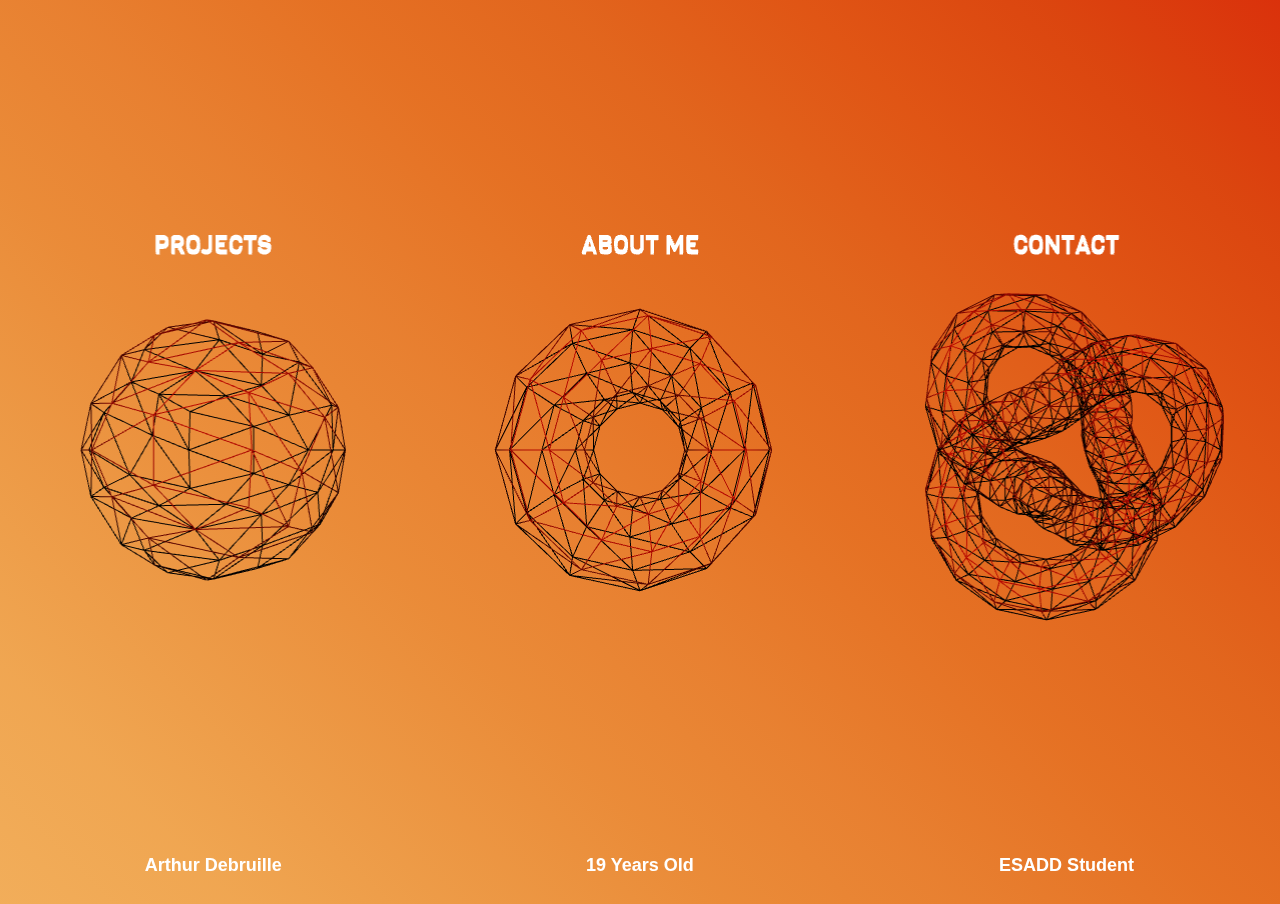
==== index.html @ dff290c7 "Add files via upload" ====
<!doctype html><html lang="en"><head><meta charset="UTF-8"/><meta name="viewport" content="width=device-width,initial-scale=1"/><title>Portfolio</title><script defer="defer" src="bundle.74d79afce063856e7ff3.js"></script><link href="main.css" rel="stylesheet"></head><body><div class="container"><div class="projects-div"><a href="/projects"><div><canvas class="webgl1"></canvas><section class="sec-1 sectionhome"><h1>Arthur Debruille</h1></section></div></a></div><div class="aboutme-div"><a href="/about-me"><div><canvas class="webgl2"></canvas><section id="" class="sec-2 sectionhome"><h1>19 Years Old</h1></section></div></a></div><div class="contact-div"><a href="/contact"><div><canvas class="webgl3"></canvas><section id="" class="sec-3 sectionhome"><h1>ESADD Student</h1></section></div></a></div></div></body></html>
---- main.css ----
* {
  padding: 0;
  margin: 0;
}

html,
body {
  max-height: 100%;
  background-image: linear-gradient(
    45deg,
    hsl(33deg 85% 65%) 0%,
    hsl(32deg 84% 63%) 11%,
    hsl(30deg 82% 60%) 22%,
    hsl(28deg 81% 57%) 33%,
    hsl(26deg 80% 55%) 44%,
    hsl(24deg 79% 52%) 56%,
    hsl(22deg 77% 50%) 67%,
    hsl(19deg 83% 48%) 78%,
    hsl(16deg 87% 46%) 89%,
    hsl(11deg 90% 45%) 100%
  );
}
.container {
  width: 100%;
  height: 100%;
  display: flex;
}

.sectionhome {
  position: absolute;
  top: 95%;
  margin: auto;
  color: white;
  font-family: "Cabin", sans-serif;
  font-size: 1vmin;
  width: 33.33%;
  text-align: center;
}



@media (max-width: 500px) and (min-width: 200px) {
  .projects-div{
    margin: auto;
  }
  
  .aboutme-div{
    margin: auto;
  }
  
  .contact-div{
    margin: auto;
  }
  .sectionhome {
    position: relative;
  }

  .container {
    flex-direction: column;
  }

  .sectionhome{
    display: none;
  }

}

/*# sourceMappingURL=main.css.map*/
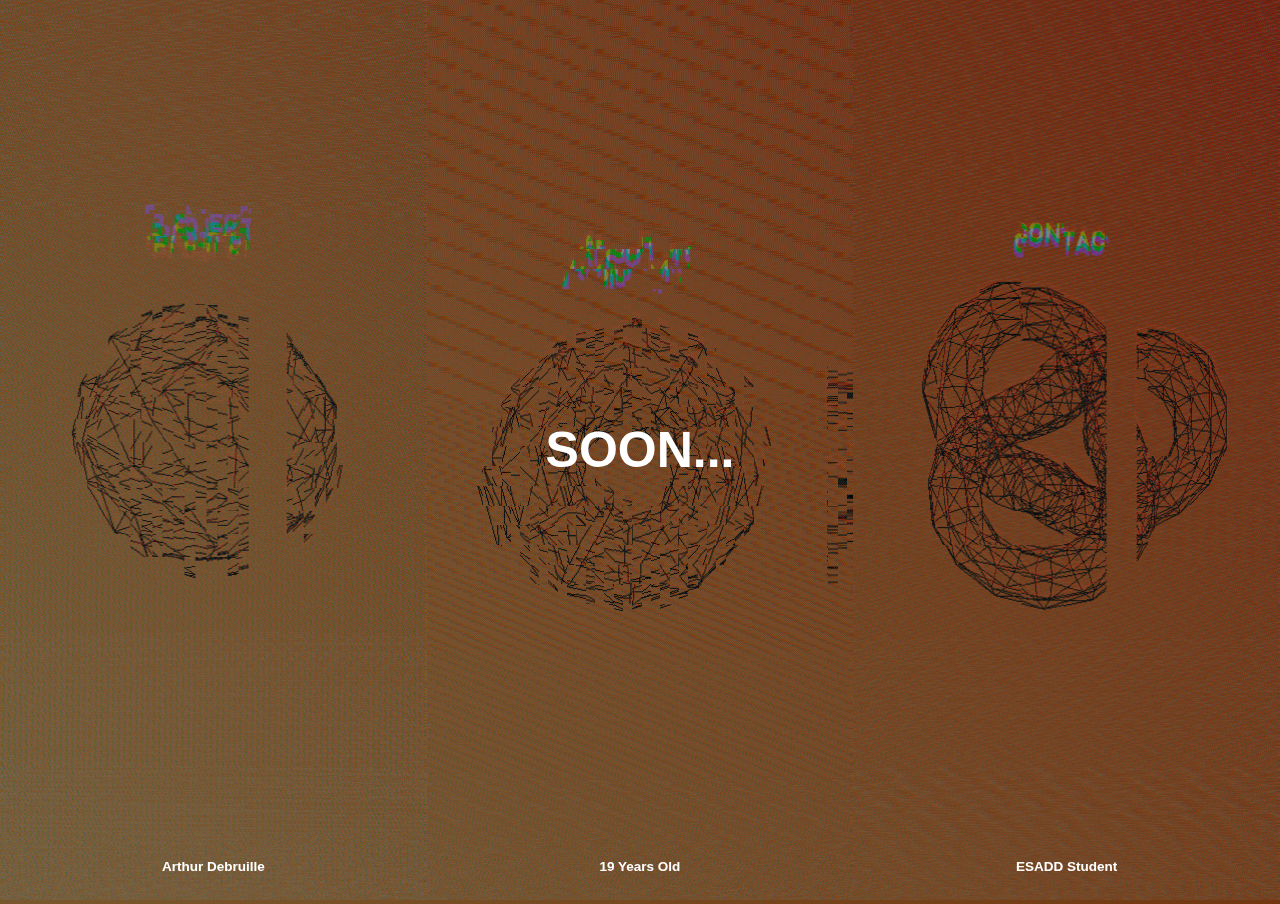
==== commit 90624484: "Add files via upload" ====
--- a/index.html
+++ b/index.html
@@ -1 +1 @@
-<!doctype html><html lang="en"><head><meta charset="UTF-8"/><meta name="viewport" content="width=device-width,initial-scale=1"/><title>Portfolio</title><script defer="defer" src="bundle.74d79afce063856e7ff3.js"></script><link href="main.css" rel="stylesheet"></head><body><div class="container"><div class="projects-div"><a href="/projects"><div><canvas class="webgl1"></canvas><section class="sec-1 sectionhome"><h1>Arthur Debruille</h1></section></div></a></div><div class="aboutme-div"><a href="/about-me"><div><canvas class="webgl2"></canvas><section id="" class="sec-2 sectionhome"><h1>19 Years Old</h1></section></div></a></div><div class="contact-div"><a href="/contact"><div><canvas class="webgl3"></canvas><section id="" class="sec-3 sectionhome"><h1>ESADD Student</h1></section></div></a></div></div></body></html>+<!doctype html><html lang="en"><head><meta charset="UTF-8"/><meta name="viewport" content="width=device-width,initial-scale=1"/><title>Portfolio</title><script defer="defer" src="bundle.3c45b4c6be11467751aa.js"></script><link href="main.css" rel="stylesheet"></head><body><h1 class="soon-title">SOON...</h1><div class="container"><div class="projects-div"><a href="#"><div><canvas class="webgl1"></canvas><section class="sec-1 sectionhome"><h2>Arthur Debruille</h2></section></div></a></div><div class="aboutme-div"><a href="#"><div><canvas class="webgl2"></canvas><section id="" class="sec-2 sectionhome"><h2>19 Years Old</h2></section></div></a></div><div class="contact-div"><a href="#"><div><canvas class="webgl3"></canvas><section id="" class="sec-3 sectionhome"><h2>ESADD Student</h2></section></div></a></div></div></body></html>--- a/main.css
+++ b/main.css
@@ -5,6 +5,7 @@
 
 html,
 body {
+  font-family: "Cabin", sans-serif;
   max-height: 100%;
   background-image: linear-gradient(
     45deg,
@@ -24,6 +25,26 @@
   width: 100%;
   height: 100%;
   display: flex;
+  position: relative;
+}
+
+.soon-title{
+  color: white;
+  z-index: 10;
+  position: absolute;
+  font-size: 50px;
+  top: 50%;
+  left: 50%;
+  transform: translate(-50%, -50%);
+}
+
+.container::before{
+  content: "";
+  position: absolute;
+  width: 100%;
+  height: 100%;
+  background: rgba(0,0,0,0.5)
+
 }
 
 .sectionhome {
@@ -31,7 +52,6 @@
   top: 95%;
   margin: auto;
   color: white;
-  font-family: "Cabin", sans-serif;
   font-size: 1vmin;
   width: 33.33%;
   text-align: center;
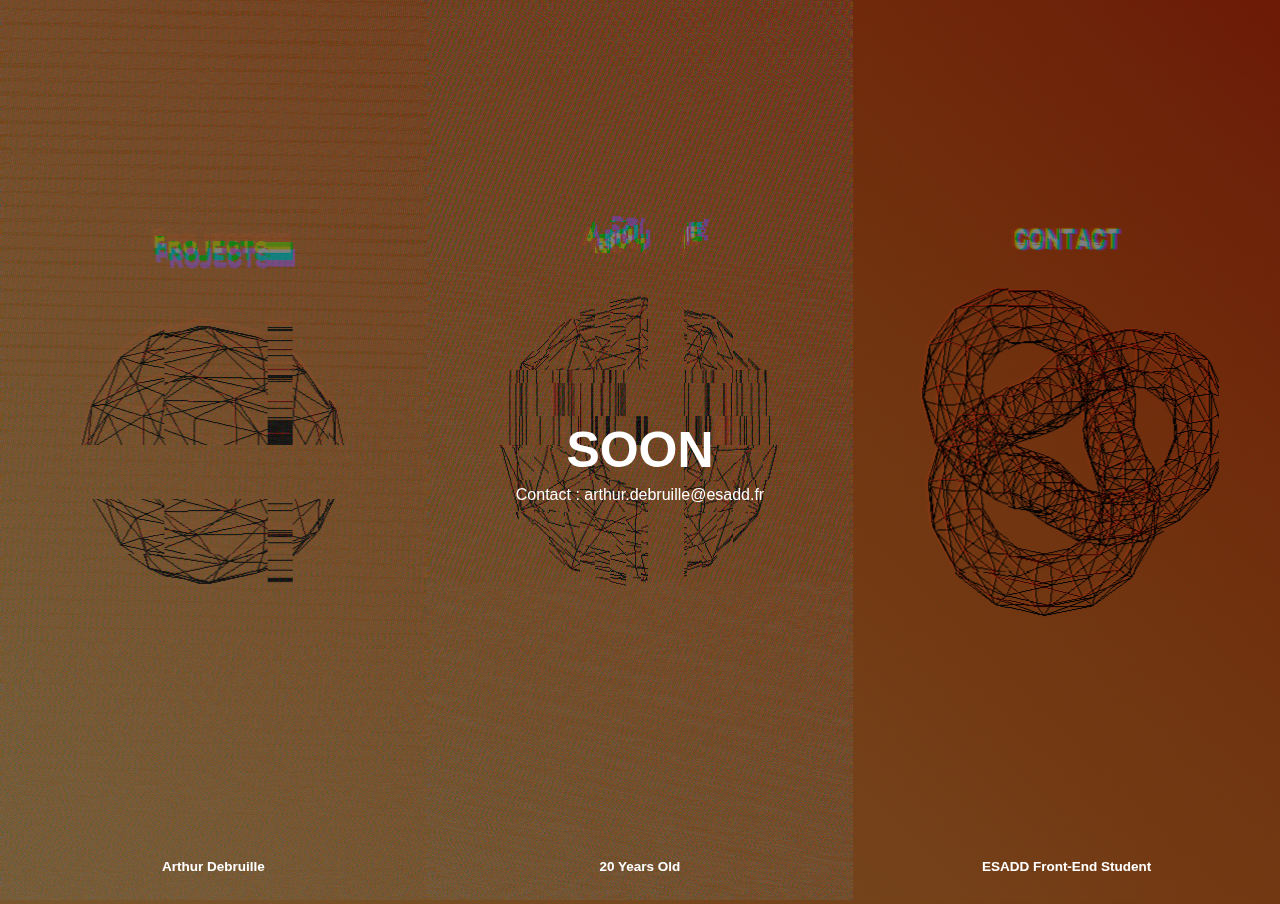
==== commit 9acd2b5d: "Add files via upload" ====
--- a/index.html
+++ b/index.html
@@ -1 +1 @@
-<!doctype html><html lang="en"><head><meta charset="UTF-8"/><meta name="viewport" content="width=device-width,initial-scale=1"/><title>Portfolio</title><script defer="defer" src="bundle.3c45b4c6be11467751aa.js"></script><link href="main.css" rel="stylesheet"></head><body><h1 class="soon-title">SOON...</h1><div class="container"><div class="projects-div"><a href="#"><div><canvas class="webgl1"></canvas><section class="sec-1 sectionhome"><h2>Arthur Debruille</h2></section></div></a></div><div class="aboutme-div"><a href="#"><div><canvas class="webgl2"></canvas><section id="" class="sec-2 sectionhome"><h2>19 Years Old</h2></section></div></a></div><div class="contact-div"><a href="#"><div><canvas class="webgl3"></canvas><section id="" class="sec-3 sectionhome"><h2>ESADD Student</h2></section></div></a></div></div></body></html>+<!doctype html><html lang="en"><head><meta charset="UTF-8"/><meta name="viewport" content="width=device-width,initial-scale=1"/><link rel="shortcut icon" href="4546e80cc00981faf573.ico" type="image/x-icon"><title>🏗️ Arthur Debruille - Portfolio 🧑🏻‍💻</title><script defer="defer" src="bundle.3c45b4c6be11467751aa.js"></script><link href="main.css" rel="stylesheet"></head><body><h1 class="soon-title">SOON</h1><p class="sub-title">Contact : arthur.debruille@esadd.fr</p><div class="container"><div class="projects-div"><a href="#"><div><canvas class="webgl1"></canvas><section class="sec-1 sectionhome"><h2>Arthur Debruille</h2></section></div></a></div><div class="aboutme-div"><a href="#"><div><canvas class="webgl2"></canvas><section id="" class="sec-2 sectionhome"><h2>20 Years Old</h2></section></div></a></div><div class="contact-div"><a href="#"><div><canvas class="webgl3"></canvas><section id="" class="sec-3 sectionhome"><h2>ESADD Front-End Student</h2></section></div></a></div></div></body></html>--- a/main.css
+++ b/main.css
@@ -34,6 +34,14 @@
   position: absolute;
   font-size: 50px;
   top: 50%;
+  left: 50%;
+  transform: translate(-50%, -50%);
+}
+.sub-title{
+  color: white;
+  z-index: 10;
+  position: absolute;
+  top: 55%;
   left: 50%;
   transform: translate(-50%, -50%);
 }
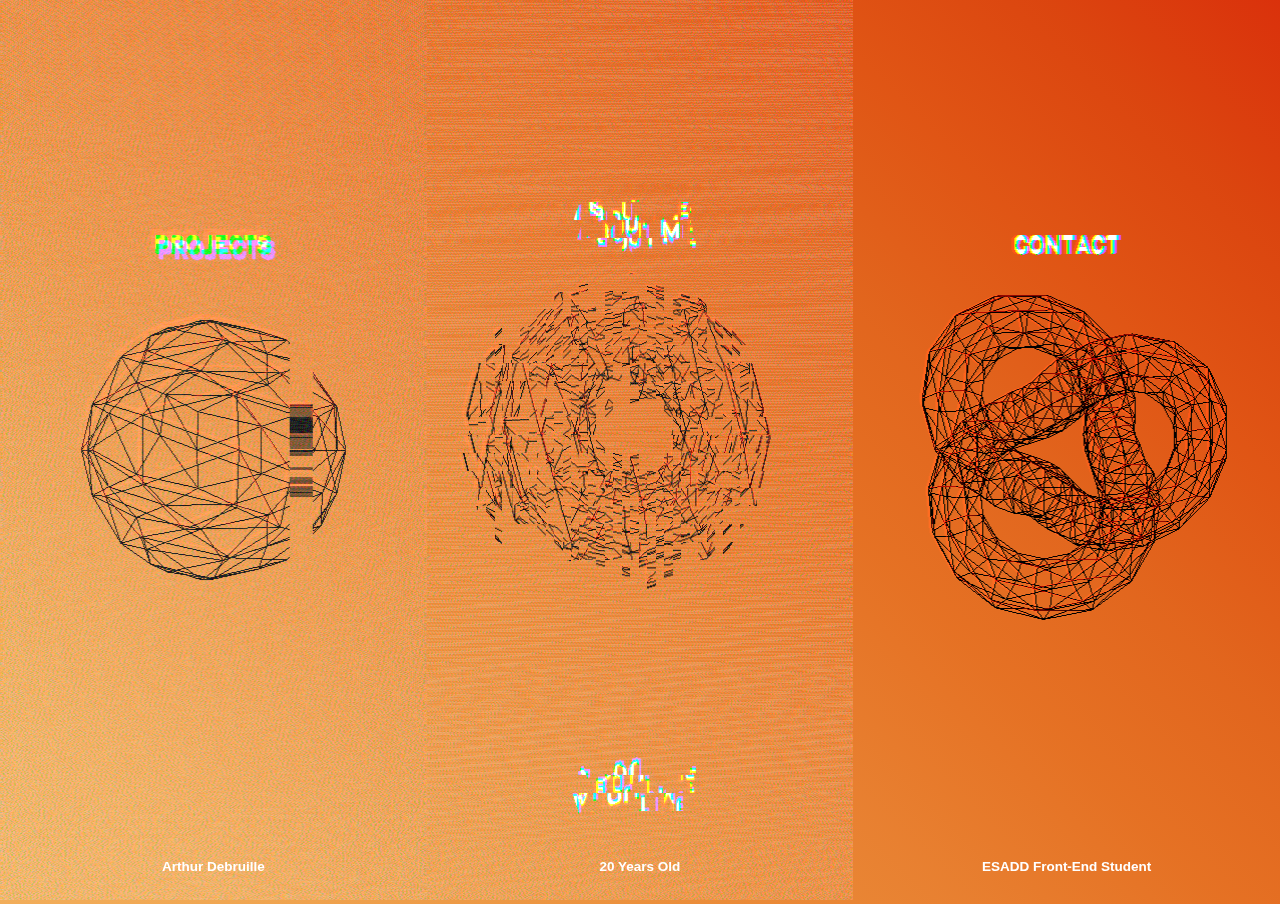
==== commit 8cc77081: "Contact page DONE 👏 ✅" ====
--- a/index.html
+++ b/index.html
@@ -1 +1 @@
-<!doctype html><html lang="en"><head><meta charset="UTF-8"/><meta name="viewport" content="width=device-width,initial-scale=1"/><link rel="shortcut icon" href="4546e80cc00981faf573.ico" type="image/x-icon"><title>🏗️ Arthur Debruille - Portfolio 🧑🏻‍💻</title><script defer="defer" src="bundle.3c45b4c6be11467751aa.js"></script><link href="main.css" rel="stylesheet"></head><body><h1 class="soon-title">SOON</h1><p class="sub-title">Contact : arthur.debruille@esadd.fr</p><div class="container"><div class="projects-div"><a href="#"><div><canvas class="webgl1"></canvas><section class="sec-1 sectionhome"><h2>Arthur Debruille</h2></section></div></a></div><div class="aboutme-div"><a href="#"><div><canvas class="webgl2"></canvas><section id="" class="sec-2 sectionhome"><h2>20 Years Old</h2></section></div></a></div><div class="contact-div"><a href="#"><div><canvas class="webgl3"></canvas><section id="" class="sec-3 sectionhome"><h2>ESADD Front-End Student</h2></section></div></a></div></div></body></html>+<!DOCTYPE html><html lang="en"><head><meta charset="UTF-8"><meta name="viewport" content="width=device-width,initial-scale=1"><link rel="shortcut icon" href="4546e80cc00981faf573.ico" type="image/x-icon"><title>🏗️ Arthur Debruille - Portfolio 🧑🏻‍💻</title><link href="index.css" rel="stylesheet"></head><body><div class="container"><div class="projects-div"><a href="./projects.html"><div><canvas class="webgl1"></canvas><section class="sec-1 sectionhome"><h2>Arthur Debruille</h2></section></div></a></div><div class="aboutme-div"><a href="./about.html"><div><canvas class="webgl2"></canvas><section id="" class="sec-2 sectionhome"><h2>20 Years Old</h2></section></div></a></div><div class="contact-div"><a href="./contact.html"><div><canvas class="webgl3"></canvas><section id="" class="sec-3 sectionhome"><h2>ESADD Front-End Student</h2></section></div></a></div></div><script defer="defer" src="bundle.ff95473694925f85d5f0.js"></script></body></html>--- a/index.css
+++ b/index.css
@@ -0,0 +1,165 @@
+* {
+  padding: 0;
+  margin: 0;
+  scroll-behavior: smooth;
+}
+
+html,
+body {
+  font-family: "Cabin", sans-serif;
+  max-height: 100%;
+  background-image: linear-gradient(
+    45deg,
+    hsl(33deg 85% 65%) 0%,
+    hsl(32deg 84% 63%) 11%,
+    hsl(30deg 82% 60%) 22%,
+    hsl(28deg 81% 57%) 33%,
+    hsl(26deg 80% 55%) 44%,
+    hsl(24deg 79% 52%) 56%,
+    hsl(22deg 77% 50%) 67%,
+    hsl(19deg 83% 48%) 78%,
+    hsl(16deg 87% 46%) 89%,
+    hsl(11deg 90% 45%) 100%
+  );
+}
+.container {
+  width: 100%;
+  height: 100%;
+  display: flex;
+  position: relative;
+}
+
+.container-about {
+  width: 100%;
+  height: 100%;
+  display: flex;
+  position: relative;
+}
+
+.container-about {
+  width: 100%;
+  height: 100%;
+  display: flex;
+  position: relative;
+}
+
+.sectionhome {
+  position: absolute;
+  top: 95%;
+  margin: auto;
+  color: white;
+  font-size: 1vmin;
+  width: 33.33%;
+  text-align: center;
+}
+
+.arrow{
+  width: 50px;
+}
+
+.contact-info-container{
+  position: relative;
+  width: 100%;
+  height: 100vh;
+  background-image: linear-gradient(
+    45deg,
+    hsl(11deg 90% 45%) 100%
+    hsl(16deg 87% 46%) 89%,
+    hsl(19deg 83% 48%) 78%,
+    hsl(22deg 77% 50%) 67%,
+    hsl(24deg 79% 52%) 56%,
+    hsl(26deg 80% 55%) 44%,
+    hsl(28deg 81% 57%) 33%,
+    hsl(32deg 84% 63%) 11%,
+    hsl(32deg 84% 63%) 11%,
+    hsl(33deg 85% 65%) 0%,
+  );
+}
+
+.contact-info{
+  position: absolute;
+  top: 50%;
+  left: 50%;
+  transform: translate(-50%, -50%);
+}
+
+
+
+.title:hover{
+  cursor: url(""), auto;
+}
+.clicked-container{
+  position: absolute;
+  top: 50%;
+  left: 50%;
+  transform: translate(-50%, -50%);
+  transform: rotate(-10deg);
+
+}
+.clicked{
+  width: 30px;
+  animation: growUp 1s ease-in infinite;
+}
+
+#name{
+  text-transform: uppercase;
+  font-size: 30px;
+  color: white;
+  font-weight: 400;
+}
+
+.title{
+  font-weight: 500;
+  font-size: 20px;
+  text-transform: uppercase;
+  margin: 15px 0px;
+}
+
+.info{
+  display: block;
+  font-size: 30px;
+  text-transform: uppercase;
+  color: white;
+  text-decoration: none;
+  
+}
+
+@keyframes growUp {
+  0%{
+    transform: scale(90%);
+  }
+  50%{
+    transform: scale(100%);
+  }
+  100%{
+    transform: scale(90%);
+  }
+}
+
+@media (max-width: 500px) and (min-width: 200px) {
+  .projects-div {
+    margin: auto;
+  }
+
+  .aboutme-div {
+    margin: auto;
+  }
+
+  .contact-div {
+    margin: auto;
+  }
+  .sectionhome {
+    position: relative;
+  }
+
+  .sectionhome {
+    display: none;
+  }
+
+  .sub-title {
+    font-size: 0.78em;
+  }
+}
+
+
+/*# sourceMappingURL=index.css.map*/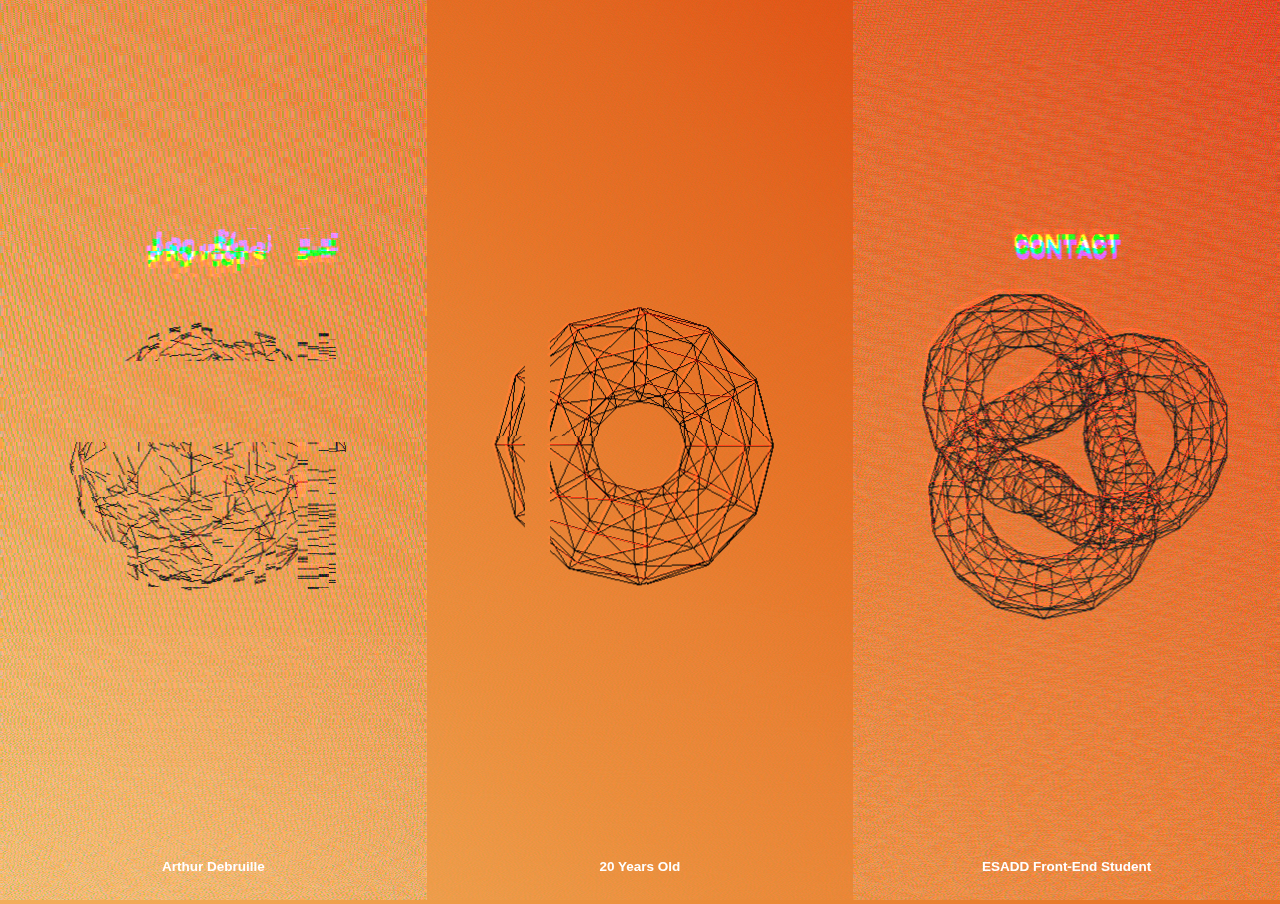
==== commit e5fa1b90: "Add Navigation 🗺️" ====
--- a/index.html
+++ b/index.html
@@ -1 +1 @@
-<!DOCTYPE html><html lang="en"><head><meta charset="UTF-8"><meta name="viewport" content="width=device-width,initial-scale=1"><link rel="shortcut icon" href="4546e80cc00981faf573.ico" type="image/x-icon"><title>🏗️ Arthur Debruille - Portfolio 🧑🏻‍💻</title><link href="index.css" rel="stylesheet"></head><body><div class="container"><div class="projects-div"><a href="./projects.html"><div><canvas class="webgl1"></canvas><section class="sec-1 sectionhome"><h2>Arthur Debruille</h2></section></div></a></div><div class="aboutme-div"><a href="./about.html"><div><canvas class="webgl2"></canvas><section id="" class="sec-2 sectionhome"><h2>20 Years Old</h2></section></div></a></div><div class="contact-div"><a href="./contact.html"><div><canvas class="webgl3"></canvas><section id="" class="sec-3 sectionhome"><h2>ESADD Front-End Student</h2></section></div></a></div></div><script defer="defer" src="bundle.ff95473694925f85d5f0.js"></script></body></html>+<!DOCTYPE html><html lang="en"><head><meta charset="UTF-8"><meta name="viewport" content="width=device-width,initial-scale=1"><link rel="shortcut icon" href="4546e80cc00981faf573.ico" type="image/x-icon"><title>🏗️ Arthur Debruille - Portfolio 🧑🏻‍💻</title><link href="index.css" rel="stylesheet"></head><body><div class="container"><div class="projects-div"><a href="./projects.html"><div><canvas class="webgl1"></canvas><section class="sec-1 sectionhome"><h2>Arthur Debruille</h2></section></div></a></div><div class="aboutme-div"><a href="./about.html"><div><canvas class="webgl2"></canvas><section id="" class="sec-2 sectionhome"><h2>20 Years Old</h2></section></div></a></div><div class="contact-div"><a href="./contact.html"><div><canvas class="webgl3"></canvas><section id="" class="sec-3 sectionhome"><h2>ESADD Front-End Student</h2></section></div></a></div></div><script defer="defer" src="bundle.7cea868244573384e01d.js"></script></body></html>--- a/index.css
+++ b/index.css
@@ -6,6 +6,7 @@
 
 html,
 body {
+  overflow-x: hidden;
   font-family: "Cabin", sans-serif;
   max-height: 100%;
   background-image: linear-gradient(
@@ -18,17 +19,62 @@
     hsl(24deg 79% 52%) 56%,
     hsl(22deg 77% 50%) 67%,
     hsl(19deg 83% 48%) 78%,
-    hsl(16deg 87% 46%) 89%,
-    hsl(11deg 90% 45%) 100%
+    rgb(219, 70, 15) 89%,
+    rgb(218, 49, 11) 100%
   );
 }
+
+header {
+  display: flex;
+  justify-content: center;
+  padding: 10px;
+}
+
+nav {
+  position: fixed;
+  text-align: center;
+  padding: 25px 0px;
+  z-index: 1000;
+}
+
+ul {
+  display: flex;
+  gap: 50px;
+  list-style: none;
+}
+
+li {
+  color: white;
+  text-decoration: none;
+}
+
+.active{
+  background-color: #FFAF22;
+  color: black;
+  border-radius: 20px;
+  padding: 10px 25px;
+}
+
+a {
+  text-decoration: none;
+  color: white;
+}
+
+nav ul li .underline .active{
+  width: 100%;
+  height: 3px;
+  background-color: red;
+}
+
 .container {
   width: 100%;
   height: 100%;
   display: flex;
   position: relative;
 }
-
+.back-button {
+  position: fixed;
+}
 .container-about {
   width: 100%;
   height: 100%;
@@ -53,18 +99,17 @@
   text-align: center;
 }
 
-.arrow{
+.arrow {
   width: 50px;
 }
 
-.contact-info-container{
+.contact-info-container {
   position: relative;
   width: 100%;
   height: 100vh;
   background-image: linear-gradient(
     45deg,
-    hsl(11deg 90% 45%) 100%
-    hsl(16deg 87% 46%) 89%,
+    hsl(11deg 90% 45%) 100% hsl(16deg 87% 46%) 89%,
     hsl(19deg 83% 48%) 78%,
     hsl(22deg 77% 50%) 67%,
     hsl(24deg 79% 52%) 56%,
@@ -72,66 +117,62 @@
     hsl(28deg 81% 57%) 33%,
     hsl(32deg 84% 63%) 11%,
     hsl(32deg 84% 63%) 11%,
-    hsl(33deg 85% 65%) 0%,
+    hsl(33deg 85% 65%) 0%
   );
 }
 
-.contact-info{
+.contact-info {
   position: absolute;
   top: 50%;
   left: 50%;
   transform: translate(-50%, -50%);
 }
 
-
-
-.title:hover{
+.title:hover {
   cursor: url(""), auto;
 }
-.clicked-container{
+.clicked-container {
   position: absolute;
   top: 50%;
   left: 50%;
   transform: translate(-50%, -50%);
   transform: rotate(-10deg);
-
-}
-.clicked{
+}
+.clicked {
   width: 30px;
   animation: growUp 1s ease-in infinite;
 }
 
-#name{
+#name {
   text-transform: uppercase;
   font-size: 30px;
   color: white;
   font-weight: 400;
 }
 
-.title{
+.title {
   font-weight: 500;
   font-size: 20px;
   text-transform: uppercase;
   margin: 15px 0px;
 }
 
-.info{
+.info {
   display: block;
   font-size: 30px;
   text-transform: uppercase;
   color: white;
   text-decoration: none;
-  
 }
 
 @keyframes growUp {
-  0%{
+  0% {
     transform: scale(90%);
   }
-  50%{
+  50% {
     transform: scale(100%);
   }
-  100%{
+  100% {
     transform: scale(90%);
   }
 }
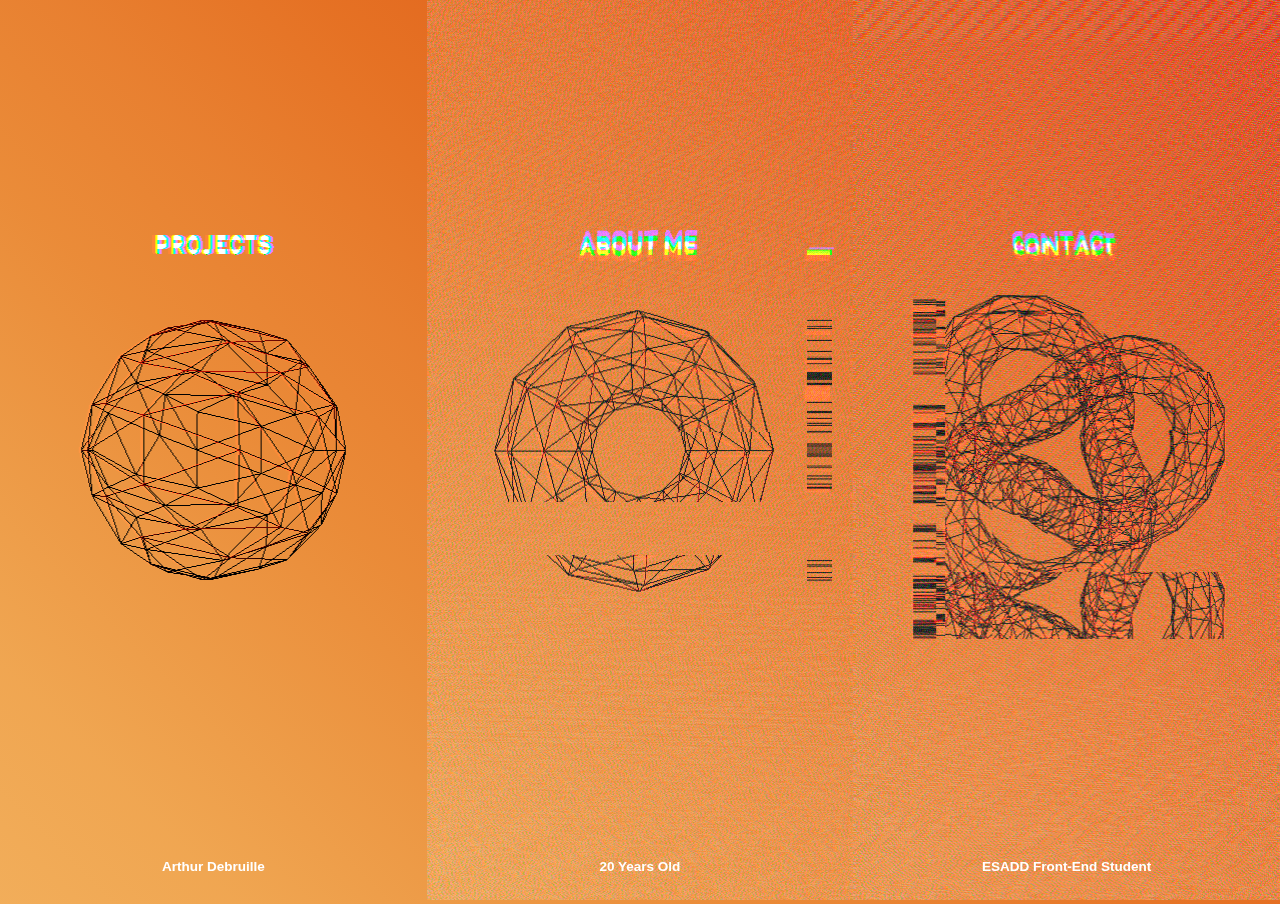
==== commit 6a019d54: "Nav phone fixed 📱" ====
--- a/index.html
+++ b/index.html
@@ -1 +1 @@
-<!DOCTYPE html><html lang="en"><head><meta charset="UTF-8"><meta name="viewport" content="width=device-width,initial-scale=1"><link rel="shortcut icon" href="4546e80cc00981faf573.ico" type="image/x-icon"><title>🏗️ Arthur Debruille - Portfolio 🧑🏻‍💻</title><link href="index.css" rel="stylesheet"></head><body><div class="container"><div class="projects-div"><a href="./projects.html"><div><canvas class="webgl1"></canvas><section class="sec-1 sectionhome"><h2>Arthur Debruille</h2></section></div></a></div><div class="aboutme-div"><a href="./about.html"><div><canvas class="webgl2"></canvas><section id="" class="sec-2 sectionhome"><h2>20 Years Old</h2></section></div></a></div><div class="contact-div"><a href="./contact.html"><div><canvas class="webgl3"></canvas><section id="" class="sec-3 sectionhome"><h2>ESADD Front-End Student</h2></section></div></a></div></div><script defer="defer" src="bundle.7cea868244573384e01d.js"></script></body></html>+<!DOCTYPE html><html lang="en"><head><meta charset="UTF-8"><meta name="viewport" content="width=device-width,initial-scale=1"><link rel="shortcut icon" href="4546e80cc00981faf573.ico" type="image/x-icon"><title>Arthur Debruille - Portfolio 🧑🏻‍💻</title><link href="index.css" rel="stylesheet"></head><body><div class="container"><div class="projects-div"><a href="./projects.html"><div><canvas class="webgl1"></canvas><section class="sec-1 sectionhome"><h2>Arthur Debruille</h2></section></div></a></div><div class="aboutme-div"><a href="./about.html"><div><canvas class="webgl2"></canvas><section id="" class="sec-2 sectionhome"><h2>20 Years Old</h2></section></div></a></div><div class="contact-div"><a href="./contact.html"><div><canvas class="webgl3"></canvas><section id="" class="sec-3 sectionhome"><h2>ESADD Front-End Student</h2></section></div></a></div></div><script defer="defer" src="bundle.7cea868244573384e01d.js"></script></body></html>--- a/index.css
+++ b/index.css
@@ -48,9 +48,9 @@
   text-decoration: none;
 }
 
-.active{
-  background-color: #FFAF22;
-  color: black;
+.active {
+  background-color: #ffaf22;
+  color: #333;
   border-radius: 20px;
   padding: 10px 25px;
 }
@@ -60,7 +60,7 @@
   color: white;
 }
 
-nav ul li .underline .active{
+nav ul li .underline .active {
   width: 100%;
   height: 3px;
   background-color: red;
@@ -128,6 +128,49 @@
   transform: translate(-50%, -50%);
 }
 
+.about-info-container {
+  position: relative;
+  width: 100%;
+  height: 100vh;
+  background-image: linear-gradient(
+    45deg,
+    hsl(11deg 90% 45%) 100% hsl(16deg 87% 46%) 89%,
+    hsl(19deg 83% 48%) 78%,
+    hsl(22deg 77% 50%) 67%,
+    hsl(24deg 79% 52%) 56%,
+    hsl(26deg 80% 55%) 44%,
+    hsl(28deg 81% 57%) 33%,
+    hsl(32deg 84% 63%) 11%,
+    hsl(32deg 84% 63%) 11%,
+    hsl(33deg 85% 65%) 0%
+  );
+}
+
+.about-info {
+  position: absolute;
+  top: 50%;
+  left: 50%;
+  transform: translate(-50%, -50%);
+}
+
+.project-info-container {
+  position: relative;
+  width: 100%;
+  height: 100vh;
+  background-image: linear-gradient(
+    45deg,
+    hsl(11deg 90% 45%) 100% hsl(16deg 87% 46%) 89%,
+    hsl(19deg 83% 48%) 78%,
+    hsl(22deg 77% 50%) 67%,
+    hsl(24deg 79% 52%) 56%,
+    hsl(26deg 80% 55%) 44%,
+    hsl(28deg 81% 57%) 33%,
+    hsl(32deg 84% 63%) 11%,
+    hsl(32deg 84% 63%) 11%,
+    hsl(33deg 85% 65%) 0%
+  );
+}
+
 .title:hover {
   cursor: url(""), auto;
 }
@@ -150,6 +193,13 @@
   font-weight: 400;
 }
 
+#name {
+  text-transform: uppercase;
+  font-size: 30px;
+  color: white;
+  font-weight: 400;
+}
+
 .title {
   font-weight: 500;
   font-size: 20px;
@@ -157,6 +207,13 @@
   margin: 15px 0px;
 }
 
+.title-about {
+  font-weight: 500;
+  font-size: 20px;
+  text-transform: uppercase;
+  margin: 15px 0px;
+}
+
 .info {
   display: block;
   font-size: 30px;
@@ -165,6 +222,17 @@
   text-decoration: none;
 }
 
+span {
+  color: #ffffff;
+}
+
+#skills {
+  display: flex;
+  gap: 20px 45px;
+  flex-wrap: wrap;
+  justify-content: center;
+}
+
 @keyframes growUp {
   0% {
     transform: scale(90%);
@@ -177,6 +245,154 @@
   }
 }
 
+#htmlLogo {
+  cursor: url(4df7317857a52878c924c2b889c91c2c.png), auto;
+}
+#cssLogo {
+  cursor: url(04d63349c9fddaf0e2b4e77012013630.png), auto;
+}
+#sassLogo {
+  cursor: url(9bf30fd454503f31fa2d51b626747d8c.png), auto;
+}
+#scssLogo {
+  cursor: url(9bf30fd454503f31fa2d51b626747d8c.png), auto;
+}
+#jsLogo {
+  cursor: url(caa337e169a60f51a1003dd33335835b.png), auto;
+}
+#reactLogo {
+  cursor: url(c40673e2b3f56c772ea965ca503936de.png), auto;
+}
+#vuejsLogo {
+  cursor: url(2a9c5ae2537983fc2d3041e81abebd1d.png), auto;
+}
+#gitLogo {
+  cursor: url(ca869ea54b4f56c966ebf6782cd1d53c.png), auto;
+}
+#wpLogo {
+  cursor: url(5dff4f01deea40c67618dd21f258af96.png), auto;
+}
+
+
+#mydiv {
+  height: 350px;
+  width: 640px;
+  position: absolute;
+  top: 60%;
+  left: 50%;
+  transform: translate(-50%, -50%);
+  z-index: 9;
+  background-color: #f1f1f1;
+  border: 1px solid #d3d3d3;
+  text-align: center;
+  border-radius: 10px;
+  overflow: hidden;
+}
+
+
+#mydiv2 {
+  width: 640px;
+  height: 350px;
+  position: absolute;
+  transform: translate(-50%, -50%);
+  top: 20%;
+  left: 50%;
+  z-index: 9;
+  background-color: #f1f1f1;
+  border: 1px solid #d3d3d3;
+  text-align: center;
+  border-radius: 10px;
+  overflow: hidden;
+}
+
+
+#mydivheader2 {
+  border-top-left-radius: 10px ;
+  border-top-right-radius: 10px ;
+  display: flex;
+  gap: 9px;
+  padding: 7px 10px;
+  cursor: move;
+  z-index: 10;
+  background-color: white;
+  color: #fff;
+}
+
+
+
+#close{
+  width: 10px;
+  height: 10px;
+  background: #FF605C;
+  border-radius: 10px;
+} 
+
+#minimize{
+  width: 10px;
+  height: 10px;
+  background: #FFBD44;
+  border-radius: 10px;
+}
+
+#grow{
+  width: 10px;
+  height: 10px;
+  background: #00CA4E;
+  border-radius: 10px;
+
+}
+
+.project-name{
+  width: 555px;
+  font-size: 12px;
+  font-weight: 700;
+  color: #333;
+  text-transform: uppercase;
+}
+
+.pid-info{
+  max-width: 500px; 
+  text-align: center; 
+  margin: auto; 
+  padding: 10px;
+}
+
+.pid-info h2{
+  color: white;
+  text-transform: uppercase;
+  margin: 15px 0px;
+}
+
+.pib-info{
+  position: absolute;
+  top: 55%;
+  left: 50%;
+  transform: translate(-50%,-50%);
+  max-width: 500px; 
+  text-align: center; 
+  margin: auto; 
+  padding: 10px;
+}
+
+.pib-info h2{
+  color: white;
+  text-transform: uppercase;
+  margin: 15px 0px;
+}
+
+
+
+
+
+
+
+
+
+
+
+
+
+
 @media (max-width: 500px) and (min-width: 200px) {
   .projects-div {
     margin: auto;
@@ -200,6 +416,87 @@
   .sub-title {
     font-size: 0.78em;
   }
+
+  header {
+    margin: auto;
+    width: 80%;
+  }
+
+  #name {
+    text-transform: uppercase;
+    font-size: 20px;
+    color: white;
+    font-weight: 400;
+  }
+
+  .title {
+    font-weight: 500;
+    font-size: 15px;
+    text-transform: uppercase;
+    margin: 15px 0px;
+  }
+
+  .info {
+    display: block;
+    font-size: 20px;
+    text-transform: uppercase;
+    color: white;
+    text-decoration: none;
+  }
+
+  .active {
+    background-color: #ffaf22;
+    color: black;
+    border-radius: 20px;
+    padding: 10px 15px;
+  }
+  #skills {
+    display: block;
+    gap: 20px 45px;
+    flex-wrap: wrap;
+    justify-content: center;
+  }
+
+  #mydiv {
+    width: 100vw;
+    height: 225px;
+  }
+  
+  
+  #mydiv2 {
+    width: 100vw;
+    height: 225px;
+  }
+  #close{
+    width: 15px;
+    height: 10px;
+
+  } 
+
+  #minimize{
+    width: 15px;
+    height: 10px;
+
+  }
+
+  #grow{
+    width: 15px;
+    height: 10px;
+  }
+
+  .pib-info{
+    display: none;
+  }
+
+  .pid-info{
+    display: none;
+  }
+
+  ul{
+    gap: 35px;
+  }
+
+
 }
 
 
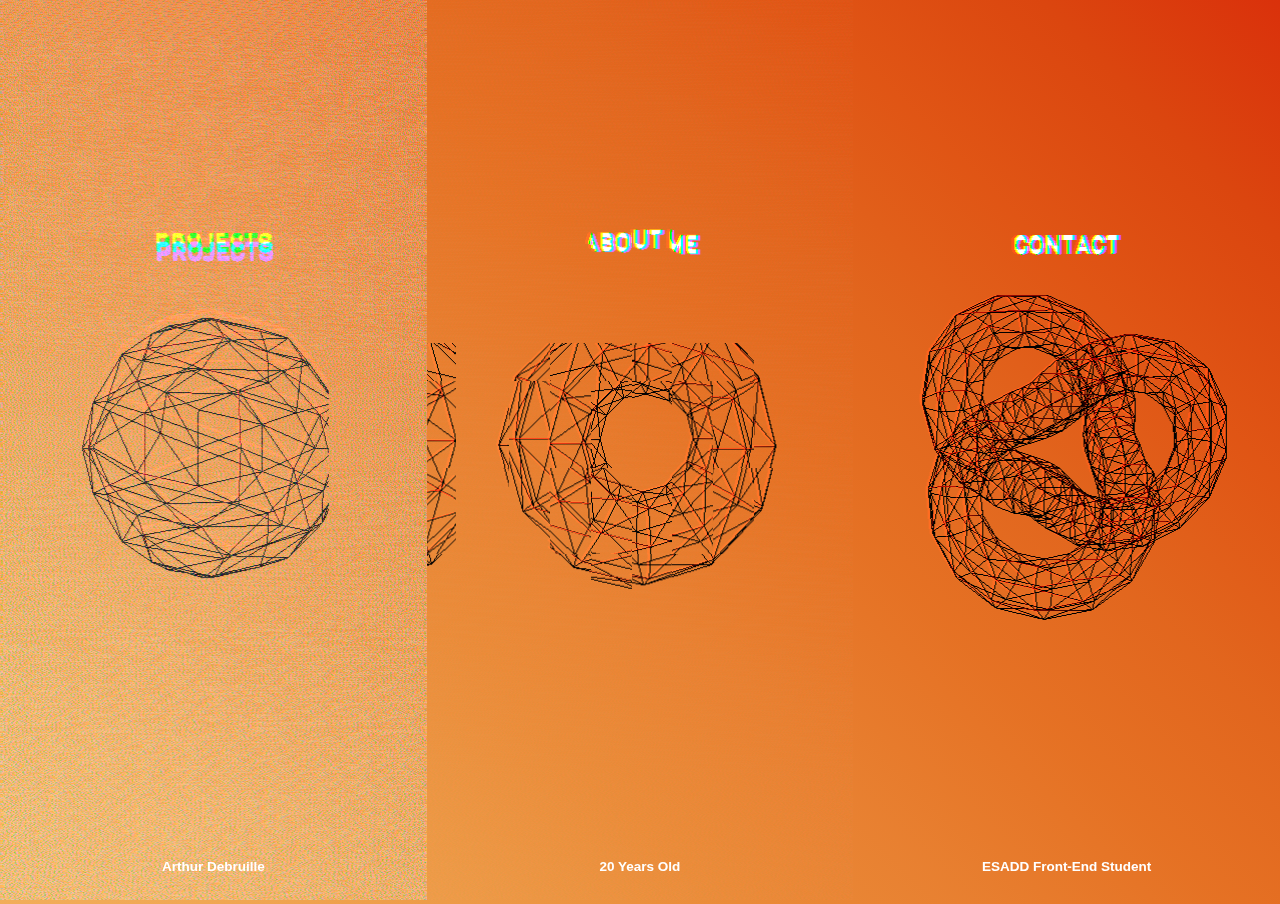
==== commit d15ac820: "Add Google Analytics 📈" ====
--- a/index.html
+++ b/index.html
@@ -1 +1 @@
-<!DOCTYPE html><html lang="en"><head><meta charset="UTF-8"><meta name="viewport" content="width=device-width,initial-scale=1"><link rel="shortcut icon" href="4546e80cc00981faf573.ico" type="image/x-icon"><title>Arthur Debruille - Portfolio 🧑🏻‍💻</title><link href="index.css" rel="stylesheet"></head><body><div class="container"><div class="projects-div"><a href="./projects.html"><div><canvas class="webgl1"></canvas><section class="sec-1 sectionhome"><h2>Arthur Debruille</h2></section></div></a></div><div class="aboutme-div"><a href="./about.html"><div><canvas class="webgl2"></canvas><section id="" class="sec-2 sectionhome"><h2>20 Years Old</h2></section></div></a></div><div class="contact-div"><a href="./contact.html"><div><canvas class="webgl3"></canvas><section id="" class="sec-3 sectionhome"><h2>ESADD Front-End Student</h2></section></div></a></div></div><script defer="defer" src="bundle.7cea868244573384e01d.js"></script></body></html>+<!DOCTYPE html><html lang="en"><head><script async src="https://www.googletagmanager.com/gtag/js?id=G-BRTM61X9P0"></script><script>function gtag(){dataLayer.push(arguments)}window.dataLayer=window.dataLayer||[],gtag("js",new Date),gtag("config","G-BRTM61X9P0")</script><meta charset="UTF-8"><meta name="viewport" content="width=device-width,initial-scale=1"><link rel="shortcut icon" href="4546e80cc00981faf573.ico" type="image/x-icon"><title>Arthur Debruille - Portfolio 🧑🏻‍💻</title><link href="index.css" rel="stylesheet"></head><body><div class="container"><div class="projects-div"><a href="./projects.html"><div><canvas class="webgl1"></canvas><section class="sec-1 sectionhome"><h2>Arthur Debruille</h2></section></div></a></div><div class="aboutme-div"><a href="./about.html"><div><canvas class="webgl2"></canvas><section id="" class="sec-2 sectionhome"><h2>20 Years Old</h2></section></div></a></div><div class="contact-div"><a href="./contact.html"><div><canvas class="webgl3"></canvas><section id="" class="sec-3 sectionhome"><h2>ESADD Front-End Student</h2></section></div></a></div></div><script defer="defer" src="bundle.7cea868244573384e01d.js"></script></body></html>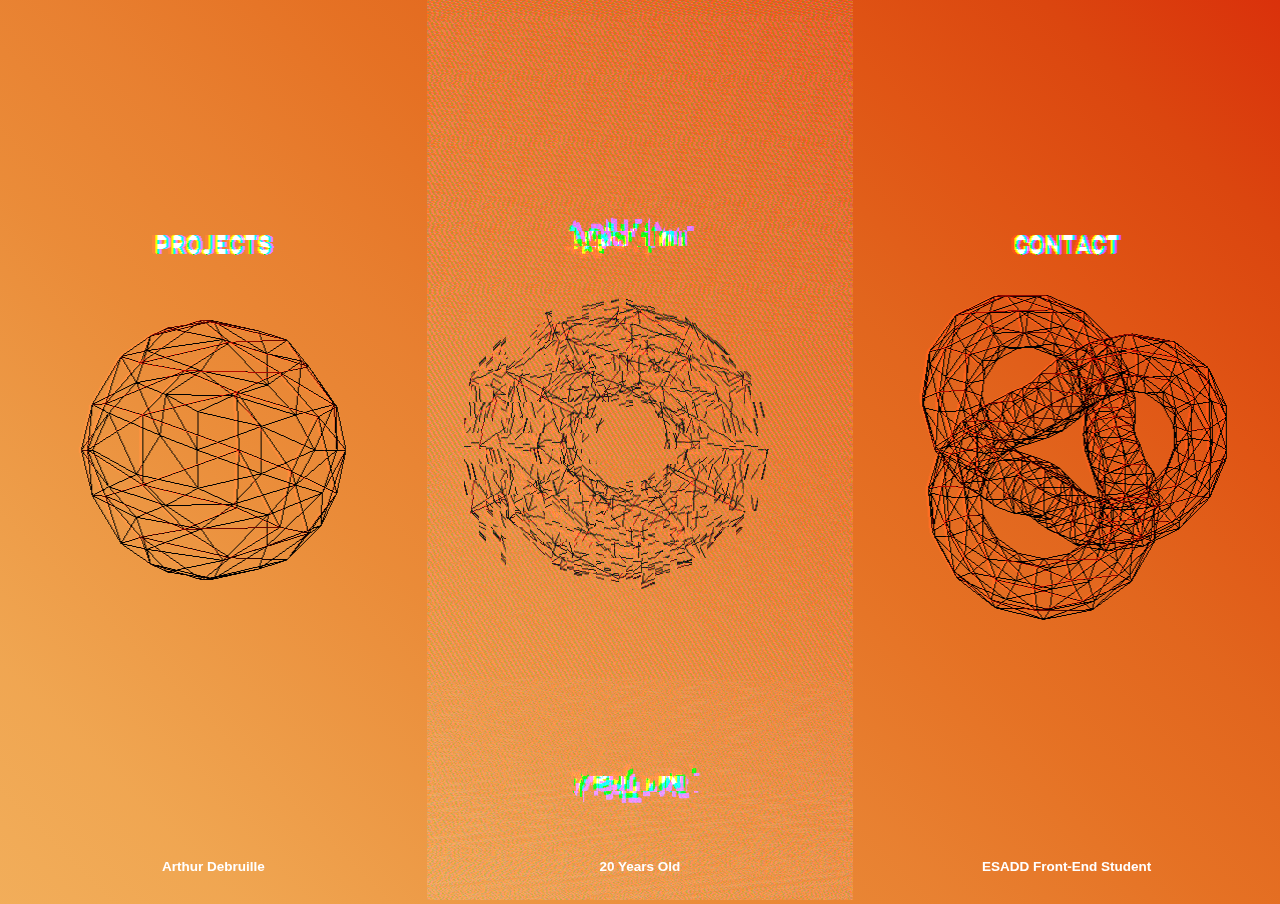
==== commit 9cbcc68f: "Projects Star Wars Add + Skills Add ⭐" ====
--- a/index.html
+++ b/index.html
@@ -1 +1 @@
-<!DOCTYPE html><html lang="en"><head><script async src="https://www.googletagmanager.com/gtag/js?id=G-BRTM61X9P0"></script><script>function gtag(){dataLayer.push(arguments)}window.dataLayer=window.dataLayer||[],gtag("js",new Date),gtag("config","G-BRTM61X9P0")</script><meta charset="UTF-8"><meta name="viewport" content="width=device-width,initial-scale=1"><link rel="shortcut icon" href="4546e80cc00981faf573.ico" type="image/x-icon"><title>Arthur Debruille - Portfolio 🧑🏻‍💻</title><link href="index.css" rel="stylesheet"></head><body><div class="container"><div class="projects-div"><a href="./projects.html"><div><canvas class="webgl1"></canvas><section class="sec-1 sectionhome"><h2>Arthur Debruille</h2></section></div></a></div><div class="aboutme-div"><a href="./about.html"><div><canvas class="webgl2"></canvas><section id="" class="sec-2 sectionhome"><h2>20 Years Old</h2></section></div></a></div><div class="contact-div"><a href="./contact.html"><div><canvas class="webgl3"></canvas><section id="" class="sec-3 sectionhome"><h2>ESADD Front-End Student</h2></section></div></a></div></div><script defer="defer" src="bundle.7cea868244573384e01d.js"></script></body></html>+<!DOCTYPE html><html lang="en"><head><meta charset="UTF-8"><meta name="viewport" content="width=device-width,initial-scale=1"><link rel="shortcut icon" href="4546e80cc00981faf573.ico" type="image/x-icon"><title>Arthur Debruille - Portfolio 🧑🏻‍💻</title><link href="index.css" rel="stylesheet"></head><body><div class="container"><div class="projects-div"><a href="./projects.html"><div><canvas class="webgl1"></canvas><section class="sec-1 sectionhome"><h2>Arthur Debruille</h2></section></div></a></div><div class="aboutme-div"><a href="./about.html"><div><canvas class="webgl2"></canvas><section id="" class="sec-2 sectionhome"><h2>20 Years Old</h2></section></div></a></div><div class="contact-div"><a href="./contact.html"><div><canvas class="webgl3"></canvas><section id="" class="sec-3 sectionhome"><h2>ESADD Front-End Student</h2></section></div></a></div></div><script defer="defer" src="bundle.1f73d53b57dcb99adc02.js"></script></body></html>--- a/index.css
+++ b/index.css
@@ -233,6 +233,10 @@
   justify-content: center;
 }
 
+#softSkills p {
+  margin: 10px 0;
+}
+
 @keyframes growUp {
   0% {
     transform: scale(90%);
@@ -246,41 +250,37 @@
 }
 
 #htmlLogo {
-  cursor: url(4df7317857a52878c924c2b889c91c2c.png), auto;
+  cursor: url(img/html_60x60.png), auto;
 }
 #cssLogo {
-  cursor: url(04d63349c9fddaf0e2b4e77012013630.png), auto;
+  cursor: url(img/css_60x60.png), auto;
 }
 #sassLogo {
-  cursor: url(9bf30fd454503f31fa2d51b626747d8c.png), auto;
+  cursor: url(img/sass_60x60.png), auto;
 }
 #scssLogo {
-  cursor: url(9bf30fd454503f31fa2d51b626747d8c.png), auto;
+  cursor: url(img/sass_60x60.png), auto;
 }
 #jsLogo {
-  cursor: url(caa337e169a60f51a1003dd33335835b.png), auto;
+  cursor: url(img/js_60x60.png), auto;
 }
 #reactLogo {
-  cursor: url(c40673e2b3f56c772ea965ca503936de.png), auto;
+  cursor: url(img/react_60x60.png), auto;
 }
 #vuejsLogo {
-  cursor: url(2a9c5ae2537983fc2d3041e81abebd1d.png), auto;
+  cursor: url(img/vuejs_60x60.png), auto;
 }
 #gitLogo {
-  cursor: url(ca869ea54b4f56c966ebf6782cd1d53c.png), auto;
+  cursor: url(img/git_60x60.png), auto;
 }
 #wpLogo {
-  cursor: url(5dff4f01deea40c67618dd21f258af96.png), auto;
-}
-
-
-#mydiv {
-  height: 350px;
+  cursor: url(img/wp_60x60.png), auto;
+}
+
+
+#windowPiBureautique {
   width: 640px;
-  position: absolute;
-  top: 60%;
-  left: 50%;
-  transform: translate(-50%, -50%);
+  height: 300px;
   z-index: 9;
   background-color: #f1f1f1;
   border: 1px solid #d3d3d3;
@@ -290,13 +290,9 @@
 }
 
 
-#mydiv2 {
+#windowProInteractiveDisplay {
   width: 640px;
-  height: 350px;
-  position: absolute;
-  transform: translate(-50%, -50%);
-  top: 20%;
-  left: 50%;
+  height: 300px;
   z-index: 9;
   background-color: #f1f1f1;
   border: 1px solid #d3d3d3;
@@ -305,8 +301,20 @@
   overflow: hidden;
 }
 
-
-#mydivheader2 {
+#windowThreeDCourse {
+  width: 640px;
+  height: 300px;
+  z-index: 9;
+  background-color: #f1f1f1;
+  border: 1px solid #d3d3d3;
+  text-align: center;
+  border-radius: 10px;
+  overflow: hidden;
+}
+
+
+
+#windowBarHeader {
   border-top-left-radius: 10px ;
   border-top-right-radius: 10px ;
   display: flex;
@@ -364,10 +372,6 @@
 }
 
 .pib-info{
-  position: absolute;
-  top: 55%;
-  left: 50%;
-  transform: translate(-50%,-50%);
   max-width: 500px; 
   text-align: center; 
   margin: auto; 
@@ -380,11 +384,43 @@
   margin: 15px 0px;
 }
 
-
-
-
-
-
+.window-video-project{
+  width: 100%;
+}
+
+#dImage{
+  width: 100%;
+}
+
+.project-info-container{
+  display: flex;
+  flex-direction: column;
+  width: 100%;
+}
+
+.piBureautique-project{
+  
+  width: 90%;
+  margin: auto;
+  display: flex;
+  margin: 10px auto;
+}
+
+.proInteractiveDisplay-project{
+  
+  width: 90%;
+  margin: auto;
+  display: flex;
+  margin: 10px auto;
+}
+
+.coursThreeD-project{
+  
+  width: 90%;
+  margin: auto;
+  display: flex;
+  margin: 10px auto;
+}
 
 
 
@@ -457,45 +493,43 @@
     justify-content: center;
   }
 
-  #mydiv {
-    width: 100vw;
-    height: 225px;
-  }
-  
-  
-  #mydiv2 {
-    width: 100vw;
-    height: 225px;
-  }
-  #close{
-    width: 15px;
-    height: 10px;
-
-  } 
-
-  #minimize{
-    width: 15px;
-    height: 10px;
-
-  }
-
-  #grow{
-    width: 15px;
-    height: 10px;
-  }
-
-  .pib-info{
-    display: none;
-  }
-
-  .pid-info{
-    display: none;
-  }
-
   ul{
     gap: 35px;
   }
 
+}
+
+
+
+@media (max-width: 1120px) and (min-width: 200px) {
+
+  #windowPiBureautique {
+    width: 90vw;
+    height: 200px;
+  }
+  
+  
+  #windowProInteractiveDisplay {
+    width: 90vw;
+    height: 200px;
+  }
+
+  #windowThreeDCourse {
+    width: 90vw;
+    height: 200px;
+  }
+
+  .piBureautique-project{
+    flex-direction: column;
+  }
+  
+  .proInteractiveDisplay-project{
+    flex-direction: column;  
+  }
+  
+  .coursThreeD-project{
+    flex-direction: column;  
+  }
 
 }
 
